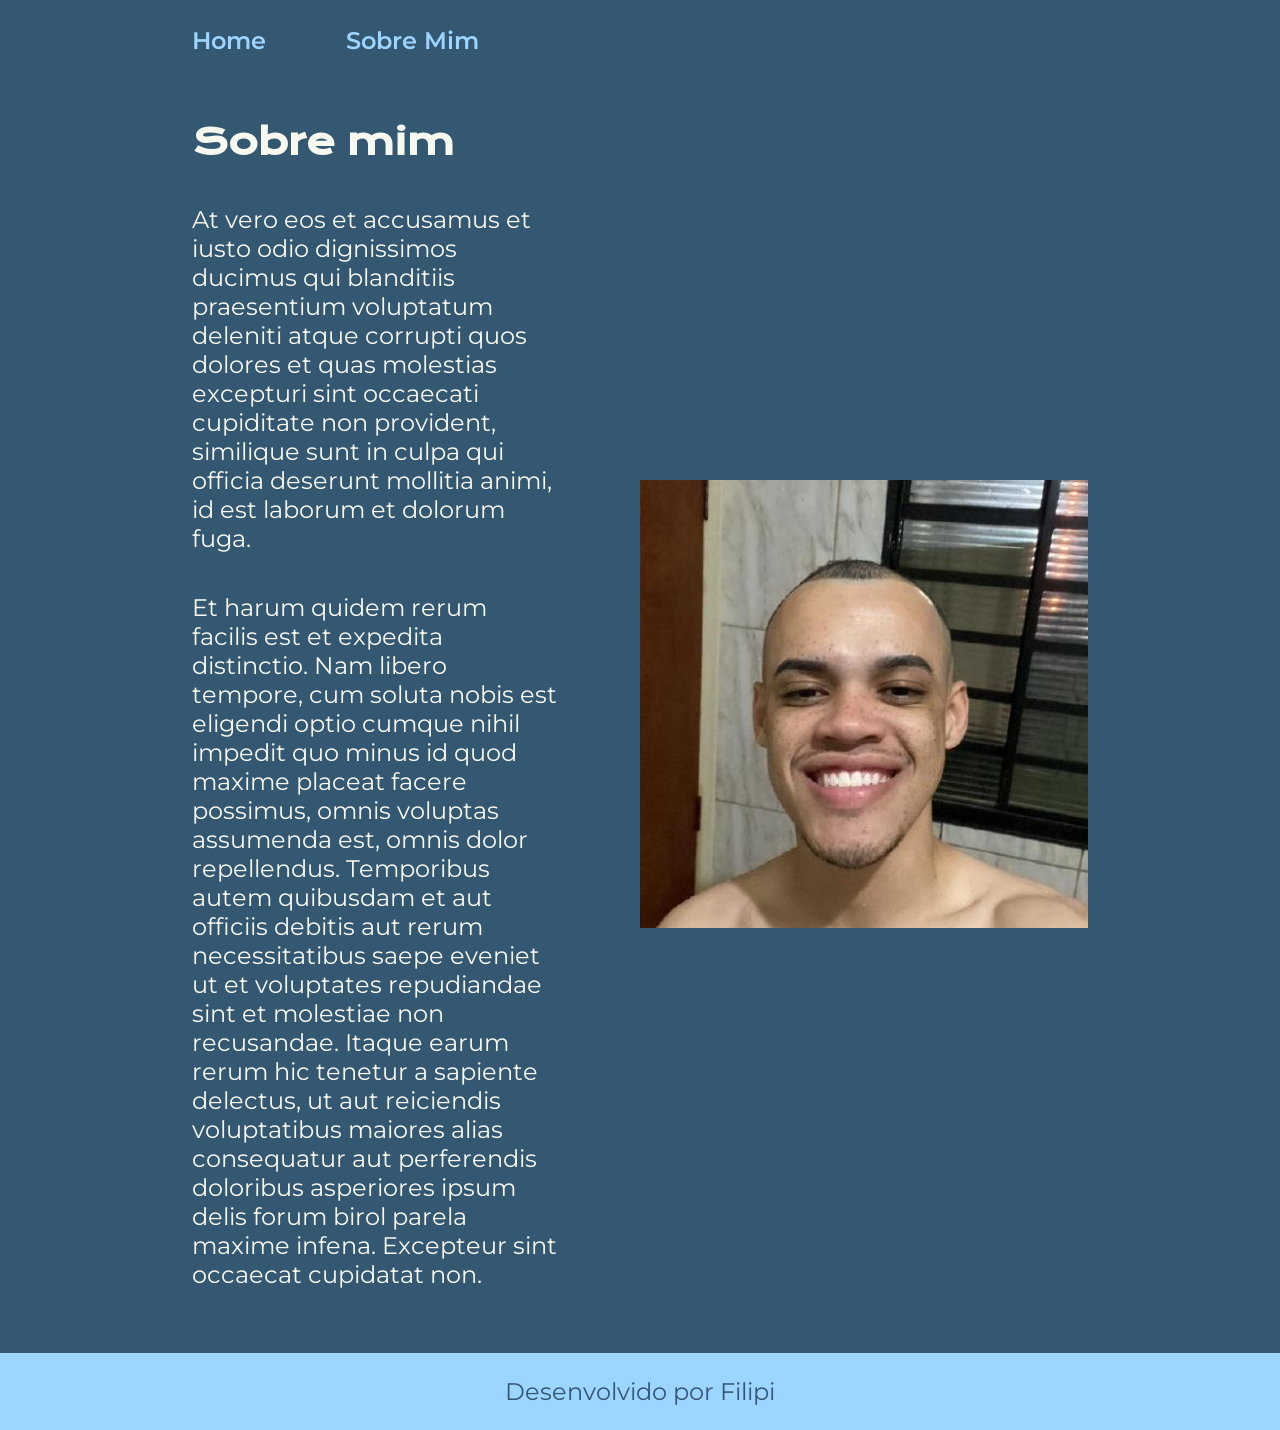
==== about.html @ ba2d10d7 "Add files via upload Adcionei o About, hover e outros links" ====
<!DOCTYPE html>
<html lang="pt-br">
<head>
    <meta charset="UTF-8">
    <meta http-equiv="X-UA-Compatible" content="IE=edge">
    <meta name="viewport" content="width=device-width, initial-scale=1">
    <title>Sobre Mim</title>
    <link rel="stylesheet" href="./styles/style.css">
</head>
<body>
    <header class="cabecalho">
        <nav class="cabecalho___menu">
            <a class="cabecalho___menu__link" href="index.html">Home</a>
            <a class="cabecalho___menu__link" href="about.html">Sobre Mim</a>
        </nav>
    </header>
    <main class="apresentacao">
        <section class="apresentacao__conteudo">
            <h1 class="apresentacao__conteudo__titulo">Sobre mim</h1>
            <p class="apresentacao__conteudo__texto">At vero eos et accusamus et iusto odio dignissimos ducimus qui blanditiis praesentium voluptatum deleniti
                atque corrupti quos dolores et quas molestias excepturi sint occaecati cupiditate non provident,
                similique sunt in culpa qui officia deserunt mollitia animi, id est laborum et dolorum fuga.
            </p>
            <p class="apresentacao__conteudo__texto">
                Et harum quidem rerum facilis est et expedita distinctio. Nam libero tempore, cum soluta nobis est
                eligendi optio cumque nihil impedit quo minus id quod maxime placeat facere possimus, omnis voluptas
                assumenda est, omnis dolor repellendus. Temporibus autem quibusdam et aut officiis debitis aut rerum
                necessitatibus saepe eveniet ut et voluptates repudiandae sint et molestiae non recusandae. Itaque earum
                rerum hic tenetur a sapiente delectus, ut aut reiciendis voluptatibus maiores alias consequatur aut
                perferendis doloribus asperiores ipsum delis forum birol parela maxime infena. Excepteur sint occaecat
                cupidatat non.</p>
        </section>
        <img class="apresentacao__imagem" src="./Assets/imagem.jpg" alt="Foto">
    </main>
    <footer class="rodape">
        <P>Desenvolvido por Filipi</P>
    </footer>
     
</body>
</html>
---- styles/style.css ----
@import url('https://fonts.googleapis.com/css2?family=Krona+One&family=Montserrat:ital,wght@0,100..900;1,100..900&display=swap');

:root{
    --cor-primaria:#355872;
    --cor-secundaria:#F7F8F0;
    --cor-terciaria:#9CD5FF;
    --cor-hover:#7AAACE;

    --fonte-primaria:"Krona One", sans-serif;
    --fonte-secundaria:"Montserrat", "San-serif";
}

*{
    margin: 0;
    padding: 0;
}


body {
    box-sizing: border-box;
    background-color: var(--cor-primaria);
    color: var(--cor-secundaria);
}

.cabecalho{
    padding: 2% 0% 0% 15%;
}

.cabecalho___menu{
    display: flex;
    gap: 80px;
}

.cabecalho___menu__link{
    font-family: var(--fonte-secundaria);
    font-size: 1.5rem;
    font-weight: 600;
    color:var(--cor-terciaria);
    text-decoration: none;
}

.apresentacao {
    padding: 5% 15%;
    display:flex;
    align-items:center;
    justify-content: space-between;
    gap: 82px;
}

.apresentacao__conteudo{
    width: 50%;
    display: flex;
    flex-direction: column;
    gap: 40px;

}

.apresentacao__conteudo__titulo{
    font-size: 2.25rem;
    font-family: var(--fonte-primaria);
}

.Título-Destaque {
    color:var(--cor-terciaria);
}

.apresentacao__conteudo__texto{
    font-size: 1.5rem;
    font-family: var(--fonte-secundaria);
}

.apresentacao__links{
    display:flex;
    flex-direction: column;
    justify-content: space-between;
    align-items: center;
    gap: 32px;
}

.apresentacao__links__subtitulo{
    font-family: var(--fonte-primaria);
    font-weight: 400;
    font-size: 24px;
}


.apresentacao__links__navegacao{
    display:flex;
    justify-content: center;
    gap: 16px;
    border: 2px solid var(--cor-terciaria);
    width: 50%;
    text-align: center;
    border-radius: 8px;
    font-size: 1.5rem;
    font-weight: 600;
    padding: 21.5px 0;
    text-decoration:none;
    color: var(--cor-secundaria);
    font-family: var(--fonte-secundaria);


}

.apresentacao__links__navegacao:hover {
    background-color: var(--cor-hover);
}

.apresentacao__imagem{
    width: 50%;
}

.rodape{
    padding: 24px;
    color:var(--cor-primaria);
    background-color: var(--cor-terciaria);
    text-align: center;
    font-family: var(--fonte-secundaria);
    font-size: 1.5rem;
    font-weight: 400;
}

@media (max-width:1150px) {
    .cabecalho{
        padding: 10%;
    }
    .cabecalho___menu{
        justify-content: center;
    }
    .apresentacao{
        flex-direction: column-reverse;
        padding: 5%;
    }
    .apresentacao__conteudo{
        width: auto;
    }

}
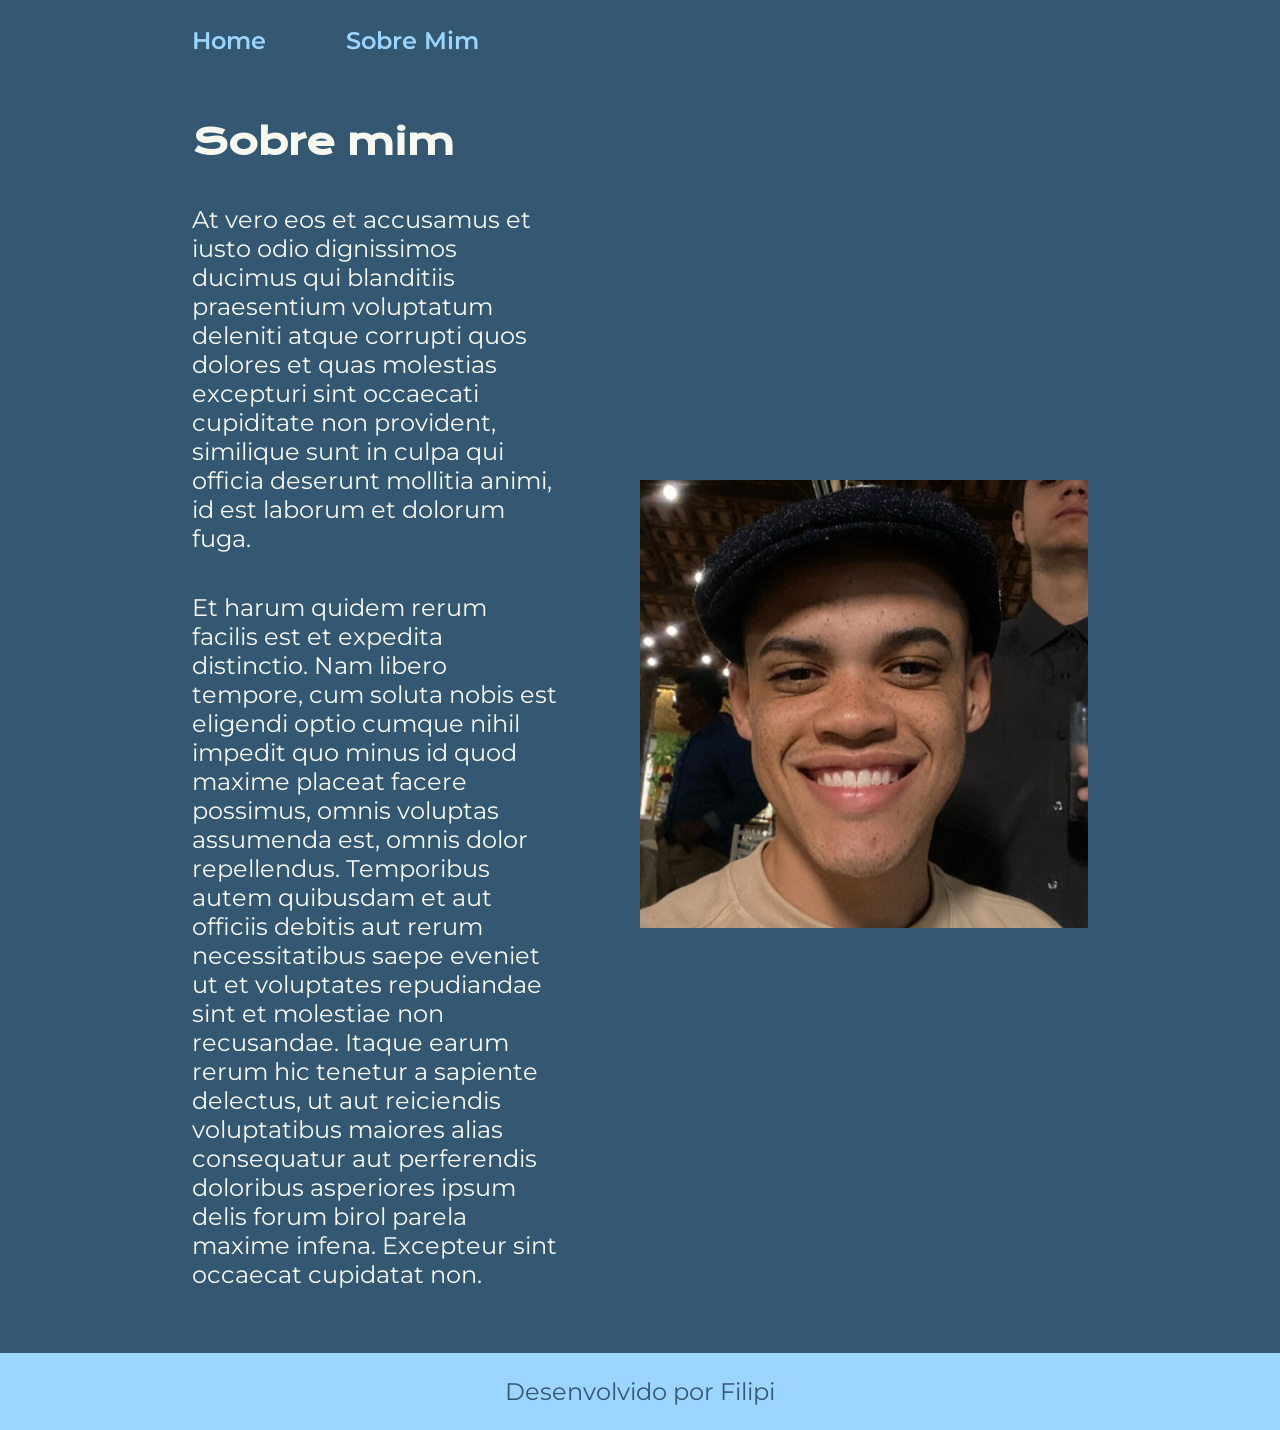
==== commit 34a3835a: "Add files via upload Novos icones adcionados" ====
--- a/about.html
+++ b/about.html
@@ -30,7 +30,7 @@
                 perferendis doloribus asperiores ipsum delis forum birol parela maxime infena. Excepteur sint occaecat
                 cupidatat non.</p>
         </section>
-        <img class="apresentacao__imagem" src="./Assets/imagem.jpg" alt="Foto">
+        <img class="apresentacao__imagem" src="./Assets/imagem2editada.jpg" alt="Foto">
     </main>
     <footer class="rodape">
         <P>Desenvolvido por Filipi</P>
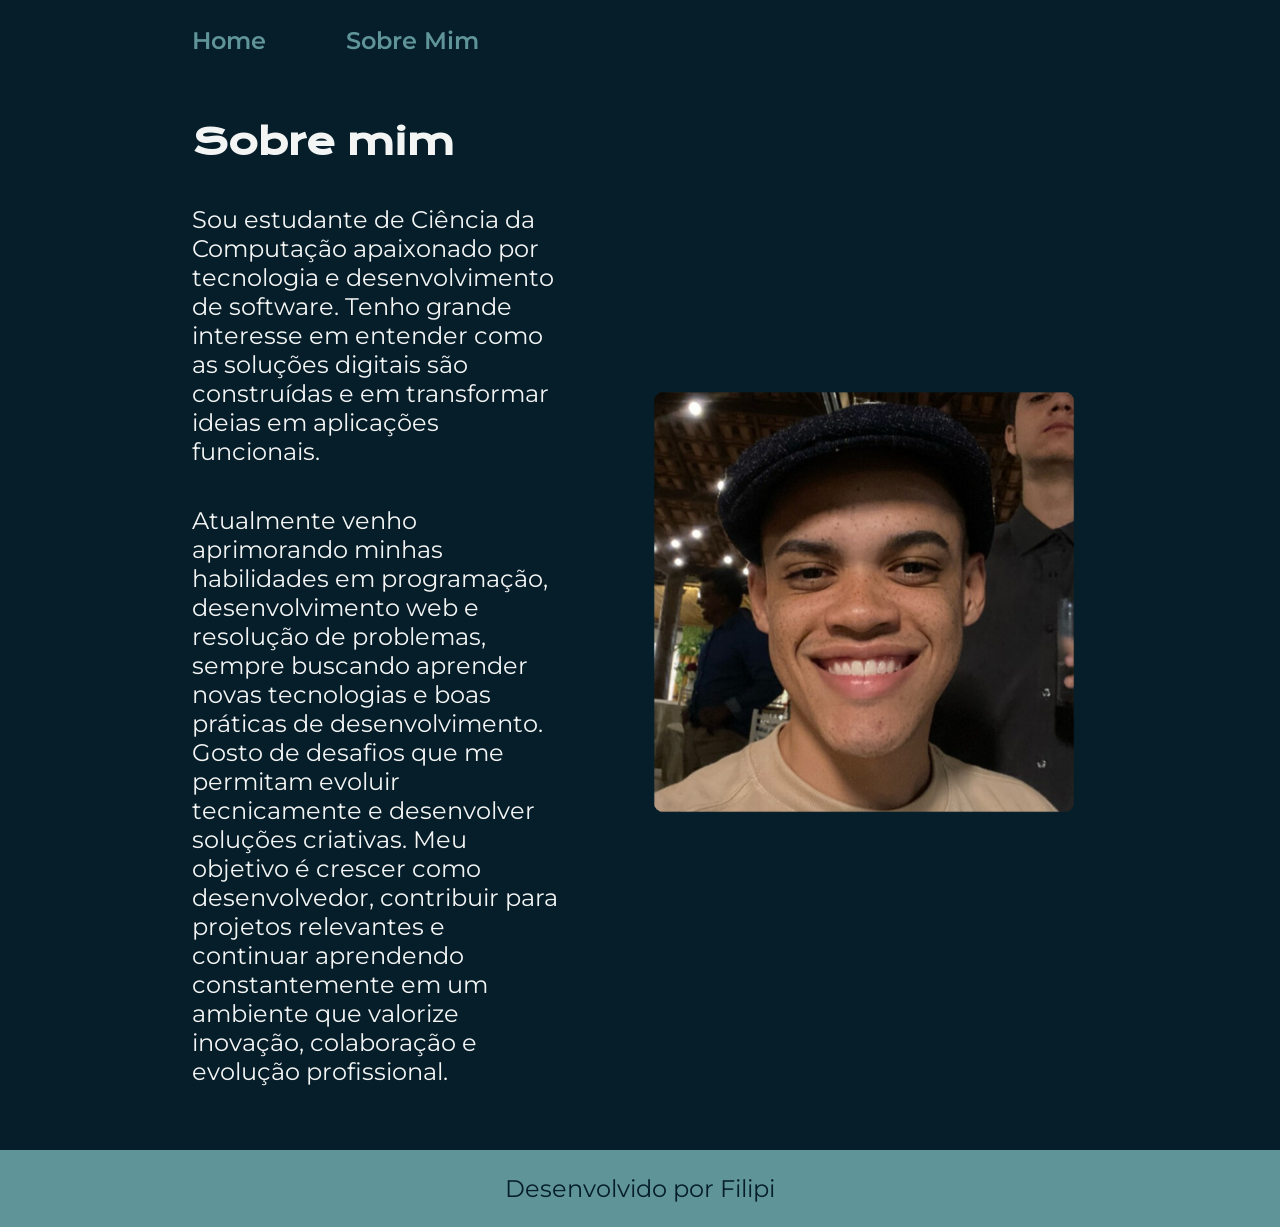
==== commit d96bb057: "Add files via upload Adcionei os textos e troquei a imagem" ====
--- a/about.html
+++ b/about.html
@@ -17,20 +17,21 @@
     <main class="apresentacao">
         <section class="apresentacao__conteudo">
             <h1 class="apresentacao__conteudo__titulo">Sobre mim</h1>
-            <p class="apresentacao__conteudo__texto">At vero eos et accusamus et iusto odio dignissimos ducimus qui blanditiis praesentium voluptatum deleniti
-                atque corrupti quos dolores et quas molestias excepturi sint occaecati cupiditate non provident,
-                similique sunt in culpa qui officia deserunt mollitia animi, id est laborum et dolorum fuga.
+            <p class="apresentacao__conteudo__texto">
+                Sou estudante de Ciência da Computação apaixonado por tecnologia e 
+                desenvolvimento de software. Tenho grande interesse em entender 
+                como as soluções digitais são construídas e em transformar ideias em aplicações funcionais.
             </p>
             <p class="apresentacao__conteudo__texto">
-                Et harum quidem rerum facilis est et expedita distinctio. Nam libero tempore, cum soluta nobis est
-                eligendi optio cumque nihil impedit quo minus id quod maxime placeat facere possimus, omnis voluptas
-                assumenda est, omnis dolor repellendus. Temporibus autem quibusdam et aut officiis debitis aut rerum
-                necessitatibus saepe eveniet ut et voluptates repudiandae sint et molestiae non recusandae. Itaque earum
-                rerum hic tenetur a sapiente delectus, ut aut reiciendis voluptatibus maiores alias consequatur aut
-                perferendis doloribus asperiores ipsum delis forum birol parela maxime infena. Excepteur sint occaecat
-                cupidatat non.</p>
+                Atualmente venho aprimorando minhas habilidades em programação, 
+                desenvolvimento web e resolução de problemas, sempre buscando 
+                aprender novas tecnologias e boas práticas de desenvolvimento. Gosto de 
+                desafios que me permitam evoluir tecnicamente e desenvolver soluções criativas.
+                Meu objetivo é crescer como desenvolvedor, contribuir 
+                para projetos relevantes e continuar aprendendo 
+                constantemente em um ambiente que valorize inovação, colaboração e evolução profissional.
         </section>
-        <img class="apresentacao__imagem" src="./Assets/imagem2editada.jpg" alt="Foto">
+        <img class="apresentacao__imagem" src="./Assets/imagem_canva2.png" alt="Foto">
     </main>
     <footer class="rodape">
         <P>Desenvolvido por Filipi</P>
--- a/styles/style.css
+++ b/styles/style.css
@@ -1,10 +1,11 @@
 @import url('https://fonts.googleapis.com/css2?family=Krona+One&family=Montserrat:ital,wght@0,100..900;1,100..900&display=swap');
 
 :root{
-    --cor-primaria:#355872;
-    --cor-secundaria:#F7F8F0;
-    --cor-terciaria:#9CD5FF;
-    --cor-hover:#7AAACE;
+    --cor-primaria:#061E29;
+    --cor-secundaria:#F3F4F4;
+    --cor-terciaria:#5F9598;
+    --cor-hover:#1D546D;
+    
 
     --fonte-primaria:"Krona One", sans-serif;
     --fonte-secundaria:"Montserrat", "San-serif";
